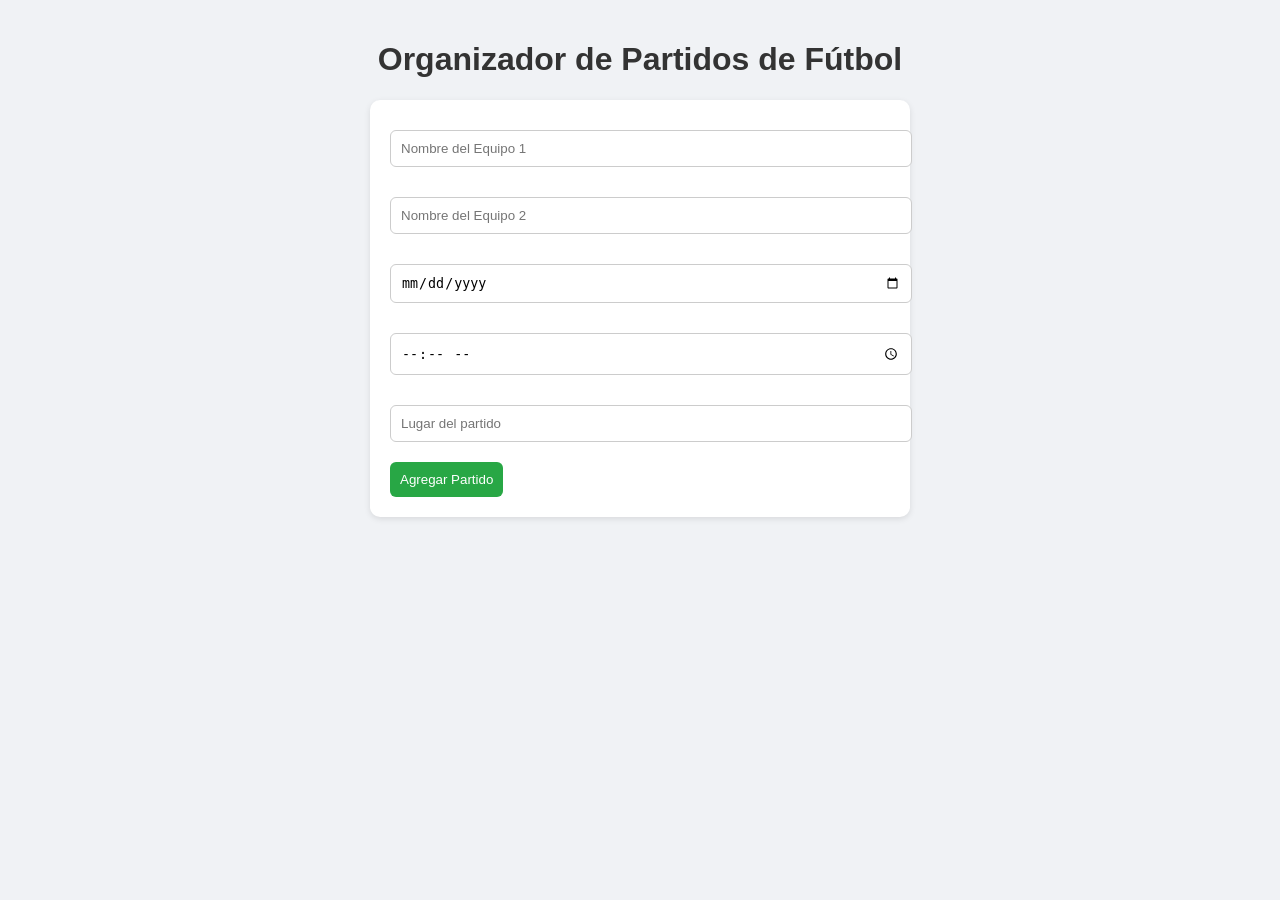
==== index.html @ bc1fe671 "Add files via upload" ====
<!DOCTYPE html>
<html lang="es">
<head>
  <meta charset="UTF-8">
  <title>Organizador de Partidos de Fútbol</title>
  <link rel="stylesheet" href="styles.css">
</head>
<body>

  <h1>Organizador de Partidos de Fútbol</h1>

  <form id="matchForm">
    <input type="text" id="equipo1" placeholder="Nombre del Equipo 1" required>
    <input type="text" id="equipo2" placeholder="Nombre del Equipo 2" required>
    <input type="date" id="fecha" required>
    <input type="time" id="hora" required>
    <input type="text" id="lugar" placeholder="Lugar del partido" required>
    <button type="submit">Agregar Partido</button>
  </form>

  <div class="match-list" id="matchList">
    <!-- Aquí se mostrarán los partidos -->
  </div>

  <script src="script.js"></script>
</body>
</html>
---- styles.css ----
body {
  font-family: Arial, sans-serif;
  background: #f0f2f5;
  margin: 0;
  padding: 20px;
}

h1 {
  text-align: center;
  color: #333;
}

form {
  background: white;
  padding: 20px;
  max-width: 500px;
  margin: 20px auto;
  border-radius: 10px;
  box-shadow: 0 2px 6px rgba(0,0,0,0.1);
}

input, select {
  width: 100%;
  padding: 10px;
  margin-top: 10px;
  margin-bottom: 20px;
  border: 1px solid #ccc;
  border-radius: 6px;
}

button {
  background: #28a745;
  color: white;
  padding: 10px;
  border: none;
  border-radius: 6px;
  cursor: pointer;
}

button:hover {
  background: #218838;
}

.match-list {
  max-width: 600px;
  margin: auto;
  margin-top: 30px;
}

.match {
  background: white;
  padding: 15px;
  margin-bottom: 15px;
  border-left: 5px solid #007bff;
  border-radius: 5px;
  box-shadow: 0 1px 4px rgba(0,0,0,0.1);
}

.match strong {
  display: block;
  margin-bottom: 5px;
}
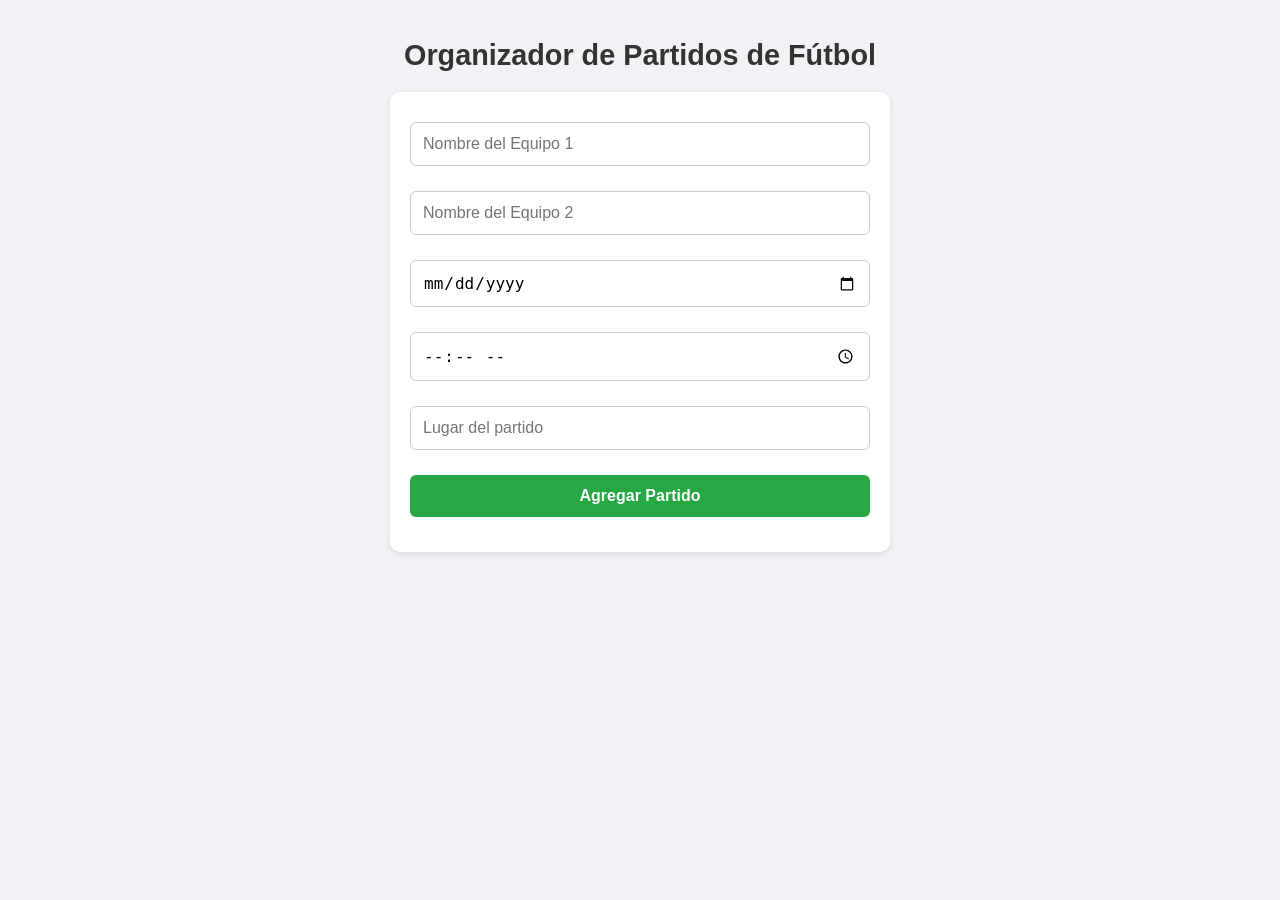
==== commit 6e4258c9: "Add files via upload" ====
--- a/index.html
+++ b/index.html
@@ -2,6 +2,7 @@
 <html lang="es">
 <head>
   <meta charset="UTF-8">
+  <meta name="viewport" content="width=device-width, initial-scale=1.0">
   <title>Organizador de Partidos de Fútbol</title>
   <link rel="stylesheet" href="styles.css">
 </head>
--- a/styles.css
+++ b/styles.css
@@ -1,3 +1,8 @@
+/* Estilo base */
+* {
+  box-sizing: border-box;
+}
+
 body {
   font-family: Arial, sans-serif;
   background: #f0f2f5;
@@ -8,32 +13,35 @@
 h1 {
   text-align: center;
   color: #333;
+  font-size: 1.8rem;
+  margin-bottom: 20px;
 }
 
 form {
   background: white;
   padding: 20px;
+  width: 100%;
   max-width: 500px;
-  margin: 20px auto;
+  margin: 0 auto 20px auto;
   border-radius: 10px;
-  box-shadow: 0 2px 6px rgba(0,0,0,0.1);
+  box-shadow: 0 2px 6px rgba(0, 0, 0, 0.1);
 }
 
-input, select {
+input, button {
   width: 100%;
-  padding: 10px;
+  padding: 12px;
   margin-top: 10px;
-  margin-bottom: 20px;
+  margin-bottom: 15px;
   border: 1px solid #ccc;
   border-radius: 6px;
+  font-size: 1rem;
 }
 
 button {
   background: #28a745;
   color: white;
-  padding: 10px;
   border: none;
-  border-radius: 6px;
+  font-weight: bold;
   cursor: pointer;
 }
 
@@ -42,9 +50,9 @@
 }
 
 .match-list {
+  width: 100%;
   max-width: 600px;
-  margin: auto;
-  margin-top: 30px;
+  margin: 0 auto;
 }
 
 .match {
@@ -53,10 +61,34 @@
   margin-bottom: 15px;
   border-left: 5px solid #007bff;
   border-radius: 5px;
-  box-shadow: 0 1px 4px rgba(0,0,0,0.1);
+  box-shadow: 0 1px 4px rgba(0, 0, 0, 0.1);
 }
 
 .match strong {
   display: block;
   margin-bottom: 5px;
+  font-size: 1.1rem;
 }
+
+/* Media Queries: para pantallas más pequeñas */
+@media (max-width: 600px) {
+  body {
+    padding: 10px;
+  }
+
+  form {
+    padding: 15px;
+  }
+
+  h1 {
+    font-size: 1.5rem;
+  }
+
+  input, button {
+    font-size: 1rem;
+  }
+
+  .match {
+    font-size: 0.95rem;
+  }
+}
